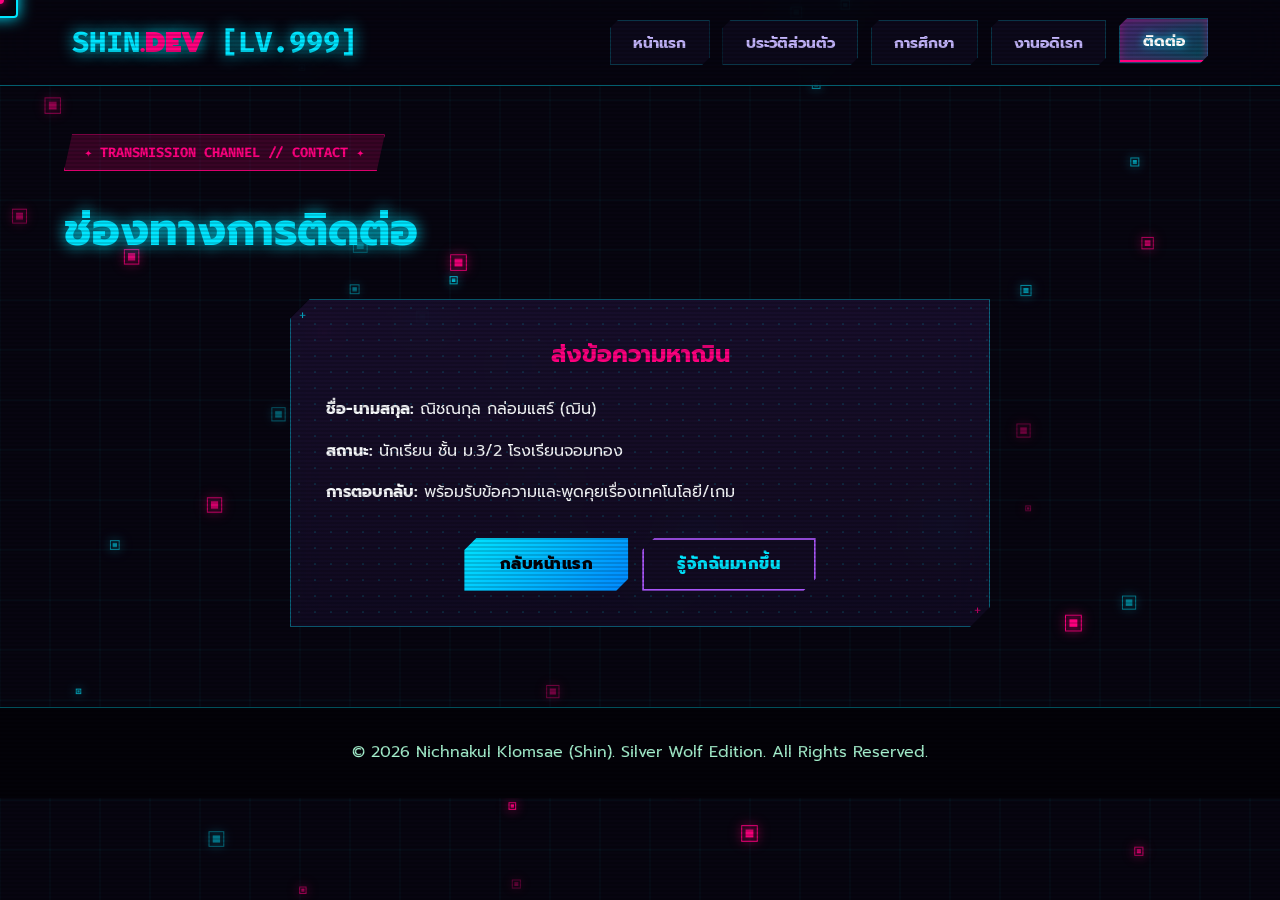
==== contact.html @ 99e8d7f6 "Create contact.html" ====
<!DOCTYPE html>
<html lang="th">
<head>
    <meta charset="UTF-8">
    <meta name="viewport" content="width=device-width, initial-scale=1.0">
    <title>ติดต่อ | Shin Portfolio (Silver Wolf Lv.999)</title>

    <link rel="preconnect" href="https://fonts.googleapis.com">
    <link rel="preconnect" href="https://fonts.gstatic.com" crossorigin>
    <link href="https://fonts.googleapis.com/css2?family=Fira+Code:wght@500;700&family=Prompt:wght@400;600;700;800;900&display=swap" rel="stylesheet">
    <link rel="stylesheet" href="style.css">
</head>
<body>
    <div class="cursor-dot" id="cursor-dot"></div>
    <div class="cursor-outline" id="cursor-outline"></div>
    <div class="scanlines"></div>

    <header>
        <nav class="navbar">
            <div class="logo">SHIN<span style="color:var(--sw-pink)">.DEV</span> [LV.999]</div>
            <ul class="nav-links">
                <li><a href="index.html">หน้าแรก</a></li>
                <li><a href="profile.html">ประวัติส่วนตัว</a></li>
                <li><a href="education.html">การศึกษา</a></li>
                <li><a href="hobby.html">งานอดิเรก</a></li>
                <li><a href="contact.html" class="active">ติดต่อ</a></li>
            </ul>
        </nav>
    </header>

    <main class="container" style="padding-top: 3rem;">
        <span class="badge">✦ TRANSMISSION CHANNEL // CONTACT ✦</span>
        <h1 style="font-size: 2.8rem; margin-bottom: 2rem;" class="neon-blue-text">ช่องทางการติดต่อ</h1>

        <div style="max-width: 700px; margin: 0 auto 3rem;">
            <div class="card">
                <h2 style="color:var(--sw-pink); margin-bottom: 1.5rem; text-align: center;">ส่งข้อความหาฌิน</h2>
                <div style="display: flex; flex-direction: column; gap: 1rem;">
                    <p><strong>ชื่อ-นามสกุล:</strong> ณิชณกุล กล่อมแสร์ (ฌิน)</p>
                    <p><strong>สถานะ:</strong> นักเรียน ชั้น ม.3/2 โรงเรียนจอมทอง</p>
                    <p><strong>การตอบกลับ:</strong> พร้อมรับข้อความและพูดคุยเรื่องเทคโนโลยี/เกม</p>
                </div>

                <div style="margin-top: 2rem; text-align: center;">
                    <a href="index.html" class="btn cyber-btn">กลับหน้าแรก</a>
                    <a href="profile.html" class="btn cyber-btn-outline" style="margin-left: 0.5rem;">รู้จักฉันมากขึ้น</a>
                </div>
            </div>
        </div>
    </main>

    <footer>
        <p>&copy; 2026 Nichnakul Klomsae (Shin). Silver Wolf Edition. All Rights Reserved.</p>
    </footer>

    <script src="script.js"></script>
</body>
</html>
---- style.css ----
/* ==========================================================================
   SILVER WOLF LV.999 THEME VARIABLES & RESET
   ========================================================================== */
:root {
    --bg-dark: #070510;
    --bg-card: rgba(18, 12, 36, 0.85);
    --sw-cyan: #00E5FF;
    --sw-purple: #A855F7;
    --sw-pink: #FF007F;
    --sw-deep-purple: #4C1D95;
    --text-white: #F8FAFC;
    --text-gray: #A7F3D0;
    --border-neon: rgba(0, 229, 255, 0.4);
    --border-pink: rgba(255, 0, 127, 0.5);
    --shadow-sw: 0 0 25px rgba(0, 229, 255, 0.4), 0 0 45px rgba(168, 85, 247, 0.3);
    --transition: all 0.35s cubic-bezier(0.175, 0.885, 0.32, 1.275);
}

* {
    margin: 0; padding: 0; box-sizing: border-box;
    font-family: 'Prompt', 'Fira Code', sans-serif;
    cursor: none !important;
}

body {
    background-color: var(--bg-dark);
    color: var(--text-white);
    line-height: 1.6;
    overflow-x: hidden;
    position: relative;
}

/* Background Canvas Animation */
#bg-canvas {
    position: fixed; top: 0; left: 0;
    width: 100vw; height: 100vh;
    z-index: -5; pointer-events: none;
}

/* ==========================================================================
   INITIAL LOADING SCREEN (แสดงเฉพาะตอนเข้าเว็บครั้งแรก)
   ========================================================================== */
#initial-loader {
    position: fixed; top: 0; left: 0; width: 100vw; height: 100vh;
    background: #030208;
    z-index: 9999999;
    display: flex; flex-direction: column;
    justify-content: center; align-items: center;
    font-family: 'Fira Code', monospace;
    transition: opacity 0.6s ease, visibility 0.6s ease;
}

#initial-loader.fade-out {
    opacity: 0; visibility: hidden; pointer-events: none;
}

.loader-content { text-align: center; }
.sw-avatar-pixel {
    width: 90px; height: 90px; margin: 0 auto 1.5rem;
    clip-path: polygon(15px 0, 100% 0, 100% calc(100% - 15px), calc(100% - 15px) 100%, 0 100%, 0 15px);
    border: 2px solid var(--sw-cyan);
    box-shadow: 0 0 25px var(--sw-cyan);
    display: flex; align-items: center; justify-content: center;
    font-size: 2rem; font-weight: 900; color: var(--sw-pink);
    background: rgba(168, 85, 247, 0.3);
    animation: loaderPulse 1s infinite alternate;
}

@keyframes loaderPulse {
    0% { transform: scale(0.95); box-shadow: 0 0 15px var(--sw-cyan); }
    100% { transform: scale(1.05); box-shadow: 0 0 35px var(--sw-pink); }
}

.loader-title {
    font-size: 1.5rem; color: var(--sw-cyan);
    text-shadow: 0 0 10px var(--sw-cyan); margin-bottom: 0.5rem;
}

.loader-bar-bg {
    width: 280px; height: 16px;
    background: rgba(18, 12, 36, 0.9);
    border: 2px solid var(--sw-cyan);
    clip-path: polygon(6px 0, 100% 0, calc(100% - 6px) 100%, 0 100%);
    padding: 2px; margin: 1rem auto; overflow: hidden;
}

.loader-bar-fill {
    height: 100%; width: 0%;
    background: repeating-linear-gradient(
        -45deg,
        var(--sw-cyan),
        var(--sw-cyan) 8px,
        var(--sw-pink) 8px,
        var(--sw-pink) 16px
    );
    box-shadow: 0 0 15px var(--sw-cyan);
    transition: width 0.1s linear;
}

.loader-subtext { font-size: 0.85rem; color: var(--sw-purple); }

/* ==========================================================================
   CUSTOM CURSOR & SCANLINES
   ========================================================================== */
.cursor-dot {
    width: 8px; height: 8px; background-color: var(--sw-pink);
    position: fixed; top: 0; left: 0; transform: translate(-50%, -50%);
    border-radius: 50%; z-index: 99999; pointer-events: none;
    box-shadow: 0 0 10px var(--sw-pink);
}

.cursor-outline {
    width: 36px; height: 36px;
    border: 2px solid var(--sw-cyan);
    position: fixed; top: 0; left: 0; transform: translate(-50%, -50%);
    border-radius: 4px; z-index: 99998; pointer-events: none;
    transition: width 0.15s ease, height 0.15s ease, transform 0.05s linear;
    box-shadow: 0 0 15px var(--sw-cyan);
}

.cursor-outline.cursor-hover {
    width: 55px; height: 55px;
    background: rgba(255, 0, 127, 0.15);
    border-color: var(--sw-pink);
    transform: translate(-50%, -50%) rotate(45deg);
    box-shadow: 0 0 30px var(--sw-pink);
}

.scanlines {
    position: fixed; top: 0; left: 0; width: 100vw; height: 100vh;
    pointer-events: none; z-index: 9997;
    background: linear-gradient(rgba(18, 16, 16, 0) 50%, rgba(0, 0, 0, 0.3) 50%);
    background-size: 100% 4px; opacity: 0.5;
}

/* ==========================================================================
   HEADER & NAVBAR (ทรงเหลี่ยมเข้าธีม)
   ========================================================================== */
header {
    position: sticky; top: 0; z-index: 1000;
    background: rgba(7, 5, 16, 0.85); backdrop-filter: blur(20px);
    border-bottom: 1px solid var(--border-neon);
}

.navbar { 
    max-width: 1200px; margin: 0 auto; padding: 1.2rem 2rem; 
    display: flex; justify-content: space-between; align-items: center; 
}

.logo { 
    font-size: 1.8rem; font-weight: 900; font-family: 'Fira Code', monospace; 
    color: var(--sw-cyan); text-shadow: 0 0 15px var(--sw-cyan); 
}

.nav-links {
    display: flex; list-style: none; gap: 0.8rem;
}

.nav-links a {
    position: relative;
    padding: 0.6rem 1.4rem;
    font-weight: 700;
    font-family: 'Prompt', 'Fira Code', sans-serif;
    font-size: 0.95rem;
    color: #C4B5FD;
    text-decoration: none;
    background: rgba(18, 12, 36, 0.6);
    clip-path: polygon(8px 0, 100% 0, 100% calc(100% - 8px), calc(100% - 8px) 100%, 0 100%, 0 8px);
    border: 1px solid rgba(0, 229, 255, 0.2);
    transition: var(--transition);
    display: inline-block;
}

.nav-links a:hover, 
.nav-links a.active {
    color: #FFFFFF;
    background: linear-gradient(135deg, rgba(168, 85, 247, 0.4), rgba(0, 229, 255, 0.3));
    box-shadow: 0 0 15px rgba(0, 229, 255, 0.5), inset 0 0 8px rgba(255, 0, 127, 0.4);
    transform: translateY(-2px);
    text-shadow: 0 0 8px var(--sw-cyan);
}

.nav-links a::after {
    content: ''; position: absolute; bottom: 0; left: 0; width: 0; height: 2px;
    background: var(--sw-pink); transition: width 0.3s ease;
}
.nav-links a:hover::after, .nav-links a.active::after { width: 100%; }

/* ==========================================================================
   LAYOUT & CARDS (ทรงเหลี่ยมมีมิติ)
   ========================================================================== */
.container { max-width: 1200px; margin: 0 auto; padding: 0 1.5rem; }

.card {
    background: var(--bg-card);
    backdrop-filter: blur(20px);
    padding: 2.2rem;
    transition: var(--transition);
    position: relative;
    clip-path: polygon(20px 0, 100% 0, 100% calc(100% - 20px), calc(100% - 20px) 100%, 0 100%, 0 20px);
    border: 1px solid var(--border-neon);
    background-image: 
        radial-gradient(rgba(0, 229, 255, 0.12) 1px, transparent 0),
        linear-gradient(to bottom, rgba(168, 85, 247, 0.05), transparent);
    background-size: 16px 16px, 100% 100%;
}

.card::before {
    content: '+'; position: absolute; top: 6px; left: 8px;
    color: var(--sw-cyan); font-family: 'Fira Code', monospace; font-size: 12px; opacity: 0.8;
}

.card::after {
    content: '+'; position: absolute; bottom: 6px; right: 8px;
    color: var(--sw-pink); font-family: 'Fira Code', monospace; font-size: 12px; opacity: 0.8;
}

.card:hover {
    transform: translateY(-6px) scale(1.01);
    border-color: var(--sw-pink);
    box-shadow: 0 0 35px rgba(255, 0, 127, 0.4), inset 0 0 15px rgba(0, 229, 255, 0.2);
}

/* ==========================================================================
   HERO SECTION & BUTTONS (ฟอนต์ตรงกันทุกปุ่ม)
   ========================================================================== */
.hero-section {
    max-width: 1200px; margin: 0 auto; padding: 4rem 2rem;
    display: grid; grid-template-columns: 1fr 1fr; align-items: center; gap: 3rem; min-height: 75vh;
}

.badge {
    background: rgba(255, 0, 127, 0.2); color: var(--sw-pink);
    padding: 0.4rem 1.2rem; font-size: 0.85rem; font-weight: 800; font-family: 'Fira Code', monospace;
    border: 1px solid var(--sw-pink); display: inline-block; margin-bottom: 1.5rem;
    clip-path: polygon(8px 0, 100% 0, calc(100% - 8px) 100%, 0 100%);
    box-shadow: 0 0 15px rgba(255, 0, 127, 0.4);
}

.hero-content h1 { font-size: 3.5rem; line-height: 1.2; }
.hero-content h2 { font-size: 2.2rem; color: var(--sw-cyan); margin-bottom: 1rem; text-shadow: 0 0 15px var(--sw-cyan); }
.hero-buttons { display: flex; gap: 1.5rem; margin-top: 1.5rem; }

.btn {
    position: relative;
    padding: 0.9rem 2.2rem;
    font-size: 1rem;
    font-weight: 800;
    font-family: 'Prompt', 'Fira Code', sans-serif !important;
    line-height: 1.5;
    letter-spacing: 0.5px;
    transition: var(--transition);
    text-decoration: none;
    text-transform: uppercase;
    clip-path: polygon(12px 0, 100% 0, 100% calc(100% - 12px), calc(100% - 12px) 100%, 0 100%, 0 12px);
    border: none;
    display: inline-flex; align-items: center; justify-content: center;
}

.cyber-btn {
    background: linear-gradient(135deg, var(--sw-cyan), #0088ff);
    color: #030208; box-shadow: 0 0 20px rgba(0, 229, 255, 0.6);
}

.cyber-btn:hover {
    background: linear-gradient(135deg, var(--sw-pink), var(--sw-purple));
    color: #FFFFFF; box-shadow: 0 0 30px var(--sw-pink); transform: translateY(-3px) scale(1.02);
}

.cyber-btn-outline {
    background: rgba(18, 12, 36, 0.9); color: var(--sw-cyan);
    box-shadow: inset 0 0 0 2px var(--sw-purple), 0 0 15px rgba(168, 85, 247, 0.4);
}

.cyber-btn-outline:hover {
    background: var(--sw-purple); color: #FFFFFF;
    box-shadow: inset 0 0 0 2px var(--sw-pink), 0 0 25px var(--sw-pink);
}

.hero-img {
    width: 320px; height: 320px; object-fit: cover;
    clip-path: polygon(25px 0, 100% 0, 100% calc(100% - 25px), calc(100% - 25px) 100%, 0 100%, 0 25px);
    border: 3px solid var(--sw-cyan); box-shadow: 0 0 30px var(--sw-cyan), -10px 10px 0px var(--sw-pink);
    transition: var(--transition);
}

.hero-img:hover {
    transform: scale(1.03) rotate(-1deg);
    box-shadow: 0 0 45px var(--sw-pink), 10px -10px 0px var(--sw-cyan);
}

.neon-blue-text { color: var(--sw-cyan); text-shadow: 0 0 15px var(--sw-cyan); }
.grid-3 { display: grid; grid-template-columns: repeat(3, 1fr); gap: 2rem; }

/* TERMINAL */
.terminal-box { font-family: 'Fira Code', monospace; background: rgba(5, 3, 15, 0.95); padding: 0; }
.terminal-header { background: rgba(168, 85, 247, 0.15); padding: 0.8rem 1.5rem; display: flex; align-items: center; justify-content: space-between; border-bottom: 1px solid var(--border-neon); }
.terminal-dots { display: flex; gap: 0.5rem; }
.dot { width: 10px; height: 10px; border-radius: 50%; }
.dot.red { background: #FF0055; } .dot.yellow { background: #FFB800; } .dot.green { background: #00E5FF; }
.terminal-body { padding: 1.5rem; }
.term-line { margin-bottom: 0.5rem; }
.term-user { color: var(--sw-pink); font-weight: 700; margin-right: 0.5rem; }
.term-response { color: var(--sw-cyan); margin-bottom: 1rem; padding-left: 1rem; }

/* DISSOLVE EFFECT (เวลาคลิกเปลี่ยนหน้า) */
.silver-wolf-dissolve { position: fixed; top: 0; left: 0; width: 100vw; height: 100vh; pointer-events: none; z-index: 999999; }
.sw-pixel {
    position: absolute; background: rgba(0, 229, 255, 0.95);
    border: 1px solid var(--sw-pink); box-shadow: 0 0 15px var(--sw-cyan), 0 0 25px var(--sw-pink);
    animation: swPixelBreak 0.5s cubic-bezier(0.1, 0.8, 0.3, 1) forwards;
}
@keyframes swPixelBreak {
    0% { opacity: 1; transform: translate(0, 0) scale(1) rotate(0deg); }
    100% { opacity: 0; transform: translate(var(--dx), var(--dy)) scale(0) rotate(720deg); filter: blur(3px); }
}
.page-glitch-exit { animation: pageGlitchOut 0.5s forwards; }
@keyframes pageGlitchOut {
    0% { opacity: 1; }
    50% { opacity: 0.5; filter: hue-rotate(90deg) invert(0.2); }
    100% { opacity: 0; filter: blur(10px); }
}

footer { background: #030208; border-top: 1px solid var(--border-neon); padding: 2rem 0; margin-top: 5rem; text-align: center; color: var(--text-gray); }

@media (max-width: 900px) {
    .hero-section { grid-template-columns: 1fr; text-align: center; }
    .hero-buttons { justify-content: center; }
    .grid-3 { grid-template-columns: 1fr; }
}
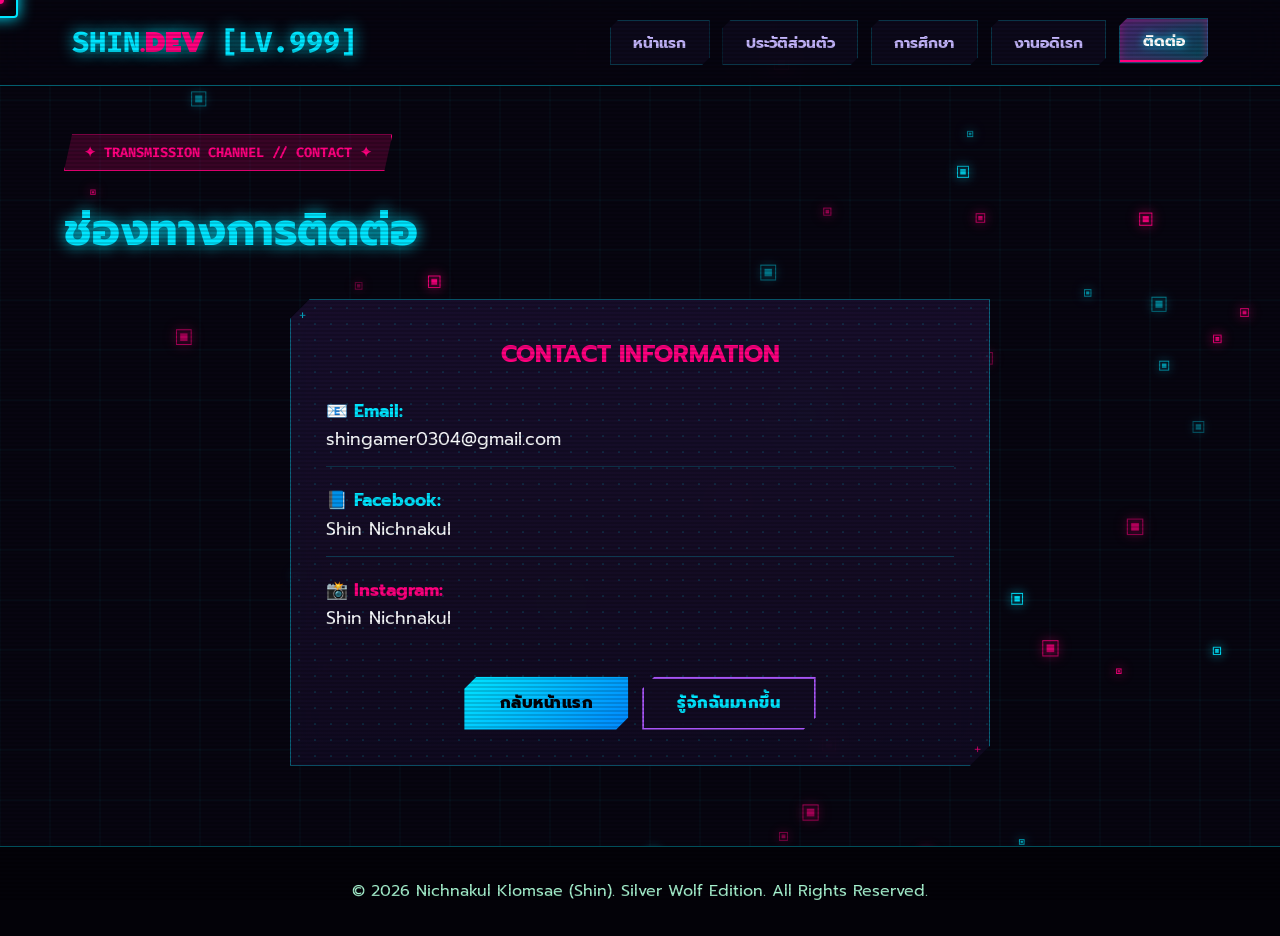
==== commit 15843720: "Update contact.html" ====
--- a/contact.html
+++ b/contact.html
@@ -4,7 +4,6 @@
     <meta charset="UTF-8">
     <meta name="viewport" content="width=device-width, initial-scale=1.0">
     <title>ติดต่อ | Shin Portfolio (Silver Wolf Lv.999)</title>
-
     <link rel="preconnect" href="https://fonts.googleapis.com">
     <link rel="preconnect" href="https://fonts.gstatic.com" crossorigin>
     <link href="https://fonts.googleapis.com/css2?family=Fira+Code:wght@500;700&family=Prompt:wght@400;600;700;800;900&display=swap" rel="stylesheet">
@@ -34,11 +33,23 @@
 
         <div style="max-width: 700px; margin: 0 auto 3rem;">
             <div class="card">
-                <h2 style="color:var(--sw-pink); margin-bottom: 1.5rem; text-align: center;">ส่งข้อความหาฌิน</h2>
-                <div style="display: flex; flex-direction: column; gap: 1rem;">
-                    <p><strong>ชื่อ-นามสกุล:</strong> ณิชณกุล กล่อมแสร์ (ฌิน)</p>
-                    <p><strong>สถานะ:</strong> นักเรียน ชั้น ม.3/2 โรงเรียนจอมทอง</p>
-                    <p><strong>การตอบกลับ:</strong> พร้อมรับข้อความและพูดคุยเรื่องเทคโนโลยี/เกม</p>
+                <h2 style="color:var(--sw-pink); margin-bottom: 1.5rem; text-align: center;">CONTACT INFORMATION</h2>
+                
+                <div style="display: flex; flex-direction: column; gap: 1.2rem; font-size: 1.1rem;">
+                    <div style="border-bottom: 1px solid rgba(0,229,255,0.2); padding-bottom: 0.8rem;">
+                        <strong style="color:var(--sw-cyan);">📧 Email:</strong><br>
+                        <a href="mailto:shingamer0304@gmail.com" style="color:var(--text-white); text-decoration: none;">shingamer0304@gmail.com</a>
+                    </div>
+                    
+                    <div style="border-bottom: 1px solid rgba(0,229,255,0.2); padding-bottom: 0.8rem;">
+                        <strong style="color:var(--sw-cyan);">📘 Facebook:</strong><br>
+                        <span style="color:var(--text-white);">Shin Nichnakul</span>
+                    </div>
+
+                    <div style="padding-bottom: 0.8rem;">
+                        <strong style="color:var(--sw-pink);">📸 Instagram:</strong><br>
+                        <span style="color:var(--text-white);">Shin Nichnakul</span>
+                    </div>
                 </div>
 
                 <div style="margin-top: 2rem; text-align: center;">
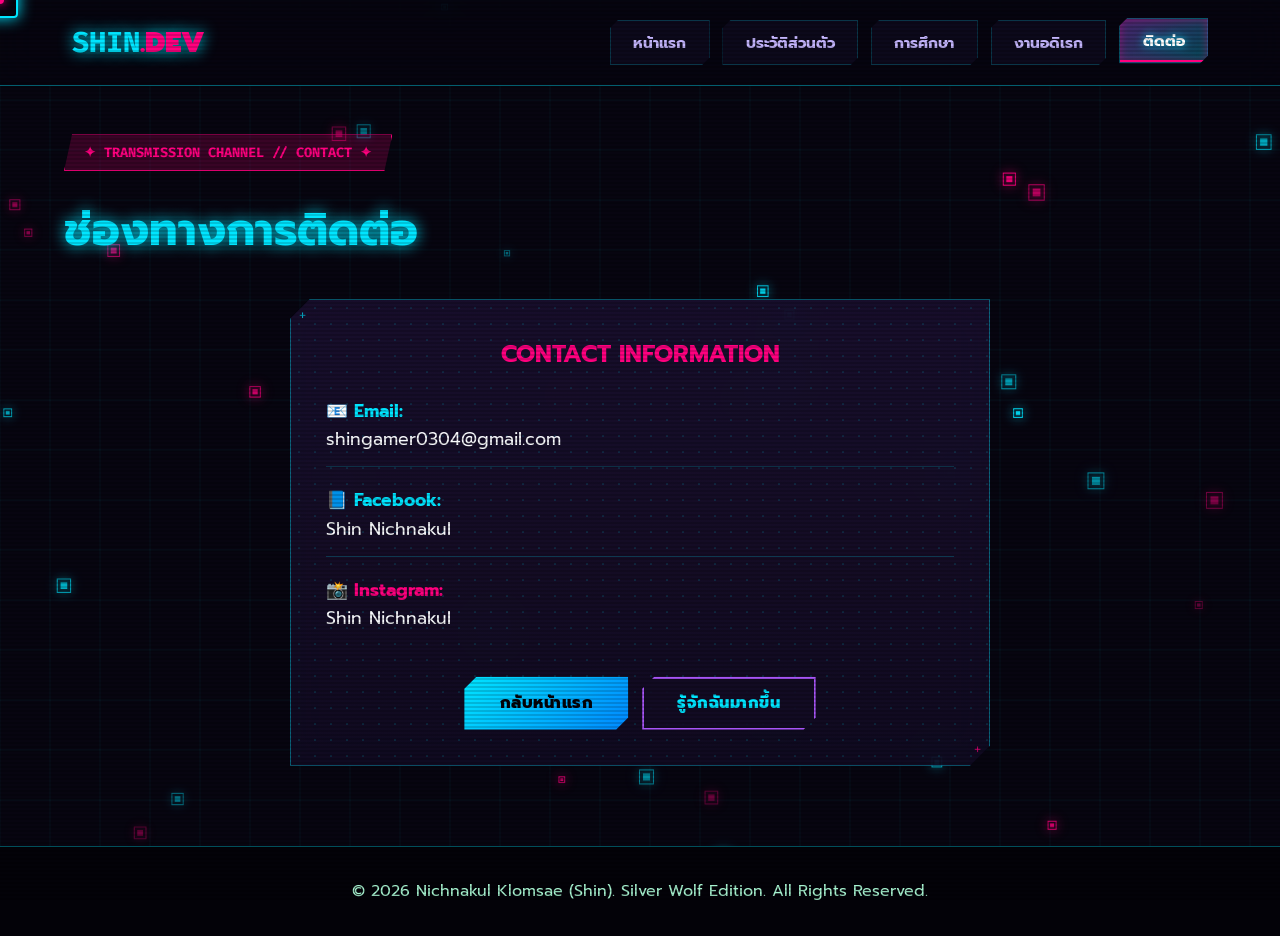
==== commit 22b43a75: "Update contact.html" ====
--- a/contact.html
+++ b/contact.html
@@ -16,7 +16,7 @@
 
     <header>
         <nav class="navbar">
-            <div class="logo">SHIN<span style="color:var(--sw-pink)">.DEV</span> [LV.999]</div>
+            <div class="logo">SHIN<span style="color:var(--sw-pink)">.DEV</span></div>
             <ul class="nav-links">
                 <li><a href="index.html">หน้าแรก</a></li>
                 <li><a href="profile.html">ประวัติส่วนตัว</a></li>
